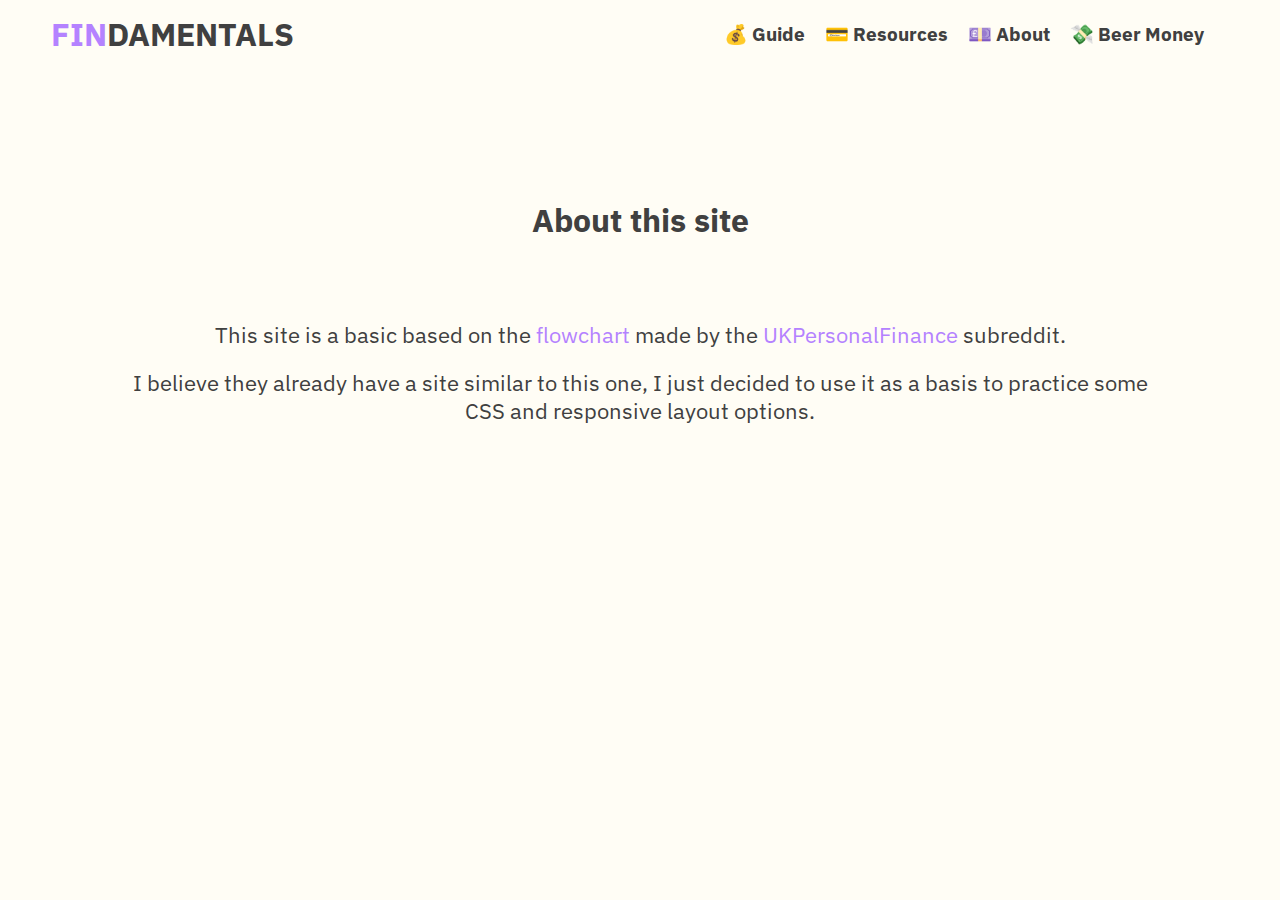
==== about.html @ 677796b5 "desktop menu and placeholder pages" ====
<!DOCTYPE html>
<html lang="en" dir="ltr">
  <head>
    <meta charset="utf-8" name="viewport" content="width=device-width, initial-scale=1, maxiumum-scale=1">

    <title>FINdamentals</title>
    <link rel="stylesheet" href="./resources/css/style.css">
    <link href="https://fonts.googleapis.com/css2?family=IBM+Plex+Sans:wght@400;500;600;700&display=swap" rel="stylesheet">
    <link href="https://fonts.googleapis.com/css2?family=PT+Serif:ital@0;1&display=swap" rel="stylesheet">
    <link rel="stylesheet" href="https://cdnjs.cloudflare.com/ajax/libs/font-awesome/4.7.0/css/font-awesome.min.css">
  </head>
  <body>
    <header>
      <nav class="navmenu">
        <a href="index.html"> <h1><span class='logopurp'>FIN</span>DAMENTALS</h1></a>
        <ul class="menu">
          <div id="linkList" class="menu-links">
          <li class="item"><a class="menuItem" href="findamentals.html" id="guide">Guide</a></li>
          <li class="item"><a class="menuItem" href="resources.html" id="resources" >Resources</a></li>
          <li class="item"><a class="menuItem" href="about.html" id="about">About</a></li>
          <li class="item"><a class="menuItem" href="beermoney.html" id="beermoney">Beer Money</a></li>
          </div>
          <div class="desktop-link">
            <li class="desknav"><a href="findamentals.html">💰 Guide</a> </li>
            <li class="desknav"><a href="resources.html">💳 Resources</a> </li>
            <li class="desknav"><a href="about.html">💷 About</a> </li>
            <li class="desknav"><a href="beermoney.html">💸 Beer Money</a> </li>
          </div>
          <a href="javascript:void(0);" onclick="showMenu()"><i class="fa fa-bars" id="index-bar"></i></a>
        </ul>
      </nav>
    </header>
    <div class="container">
      <div class="main-content">
        <h1>About this site</h1>
        <p>This site is a basic based on the <a href="https://flowchart.ukpersonal.finance/">flowchart</a> made by the <a href="https://www.reddit.com/r/ukpersonalfinance">UKPersonalFinance</a> subreddit.</p>
        </br>
        <p>I believe they already have a site similar to this one, I just decided to use it as a basis to practice some CSS and responsive layout options.</p>
      </div>
    </div>
    <script src="./resources/js/menu.js"></script>
  </body>
</html>
---- resources/css/style.css ----
*{
  margin: 0;
  padding: 0;
  border: 0;
}

html, body {
    overflow-x: hidden;
}
body{
  background-color: #FFFDF5;
  width: 100vw;
  margin: 0, auto;
  font-size: 16px;
  font-family: 'IBM Plex Sans', sans-serif;
  color: #404040;

}

header{
  margin-left: 4%;
  margin-right: 4%;
  padding-top: 2.5%;
}

.desktop-link{
  visibility: hidden;
  display: none;
}
li a{
  color: #404040;
}
a{
  text-decoration: none;
  color: #B482FF;
}
a:hover{
  font-weight: bold;
  text-decoration: none;
}
a h1{
  color: #404040;
}

.btn a{
  color:#FFF;
}

nav{
  display: flex;
  align-items: center;
  justify-content: space-between;
  flex-direction: row;
  list-style: none;
}

.menu-links{
  position: absolute;
  top: 0;
  left: 0;
  width: 100vw;
  height: 100vh;
  overflow: hidden;
  transform: translateY(-100%);
  transition: transform 0.2s ease;
  background-color: #FFFDF5;
  text-align: center;
}

.menu-links a{
  color: #404040;
  font-size: 2.5rem;
  font-weight: bold;
  font-family: 'Open Sans', sans-serif;
}

.menu-links a:active{
  background-color: #B482FF;
  color: #FFFDF5;
}

.menu-links a:hover{
  color: #B482FF;
}

.menu-links li{
  padding-top: 20%;
}

.menuOn{
  transform: translateY(0);
}

.logopurp{
  color: #B482FF;
}

.fa-bars{
  color: #B482ff;
  position: relative;
  z-index: 1000;
}
.fa.fa-bars{
  font-size: 1.5rem;
}


.L-desktop-link-block{
  float: left;
}
.R-desktop-link-block{
  float:right;
}

.main-text{
  padding: 3%;
}

.container{
  display: flex;
  align-items: center;
  justify-content: flex-start;
  flex-direction: column;
  padding-top: 7.5%;
  text-align: center;
  width: 100vw;
}
.main-content{
  text-align: center;
  width: 80vw;
}
.main-content h1{
    padding: 5rem 0 5rem 0;
}
.splash-one{
  text-align: center;
  padding-top: 25%;
}

.btn{
  background-color: #B482ff;
  color: #FFF;
  width: 160px;
  border-radius: 7.5px;
  text-align: center;
  height: 40px;
  padding-top: 15px;
  margin-top: 15%;
}
.btn:hover{
  cursor: pointer;
  box-shadow:inset 0 -0.7em 0 -0.4em rgba(0,0,0,0.17);
  color:#FFFDF5;
}

.splash-two{
  text-align: center;
  width: 60%;
  padding-top: 25%;
}
.splash-two p{
  font-family: 'PT Serif', serif;
  font-size: 16px;
  padding-top: 5%;
  padding-bottom: 20%;
}

.finh3{
  color: #B482FF;
  padding-bottom: 5%;
  padding-top: 5%;
}

.intro{
  font-family: 'PT Serif', serif;
  font-size: 16px;
  padding-top: 5%;
  width: 60%;
}

ol{
  list-style: none;
  counter-reset: li;
  text-align: left;
  padding-top: 15%;
}
ol li{
  counter-increment: li;
  font-size: 18px;
  font-weight: bold;
  padding-top: 10%;
}
ol li::before{
  content: counter(li);
  color: #B482FF;
  text-align: left;
  padding-right: 0.25rem;
  vertical-align: super;
  font-size: 10px;
  font-family: 'Open Sans', sans-serif;
  font-weight: bold;
}

.content-list a{
  text-decoration: none;
  color: #404040;
}
.content-list a:hover{
  color: #B482FF;
}
.topic sup{
  font-size: 12px;
  color: #b482ff;
}
.topic{
  width: 80%;
  margin: 0 auto;
  margin-top: 10rem;
}
.topic a{
  text-decoration: none;
  color: #B482ff;
}
.topic a:hover{
  text-decoration: none;
  color: #a067f6;
}
.topic-desc{
  color: #b482ff;
  width: 75%;
  margin: 0 auto;
  padding-top: 0.5rem;
}
.topic-content{
  padding-top: 1.5rem;
  margin: 0 auto;
  font-family: 'PT Serif', serif;
  text-align: left;
}
.topic-content .hl{
  color: #b482ff;
  font-weight: bold;

}
.topic-content h3{
  font-family: 'Open Sans', sans-serif;
  padding-top: 1.5rem;
  margin: 0 auto;
}
.topic-content p{
  padding-top: 1.5rem;
}
.subhead{
  color: #B482FF;
  font-family: 'PT Serif', serif;
  font-size: 16px;
}

.term{
  color: #B482FF;
  font-family: 'Open Sans', sans-serif;
  font-weight: bold;
}
@media (min-width: 783px) and (-webkit-min-device-pixel-ratio: 1)  {
  header{
    padding-top: 1%;
  }
  .splash-one h3{
    font-size: 2rem;
  }
  .splash-two h3{
    font-size: 2rem;
  }
  .desktop-link{
    display: inline-block;
    visibility: visible;
    font-size: 1.25rem;
  }
  .container{
    padding-top: 5%;
    text-align: center;
  }
  .splash-one{
    padding-top: 2em;
    width: 60%;
    text-align: center;
  }
  .btn{
    margin-top: 120px;
  }
  .splash-two{
    padding-top: 5%;
    width: 40%;
  }
  .splash-two p{
    padding-top: 2.5%;
    padding-bottom: 10%;
    font-size: 1.25rem;
  }
  a i{
    visibility: hidden;
    display: none;
  }
  .main-text{
    margin: 100px;
  }
  li a{
    color: #404040;
  }

  .findamentals{
    font-size: 1.25rem;
  }
  .finh3{
    font-size: 2.5rem;
  }
  h3{
    font-size: 1.75rem;
  }
  .content-list ol li{
    font-size: 1.5rem;
  }
  .intro{
    font-size: 1.25rem;
  }
  .btn h3{
    font-size: 1.35rem;
  }
  .main-content p{
    font-size: 1.35rem;
  }
  .desknav{
    list-style: none;
    display: inline;
    font-size: 1.2rem;
    padding-left:1rem;
    font-weight: bold;
    color:#404040;
  }
  .desknav a:hover{
    color: #B482FF;
  }
}
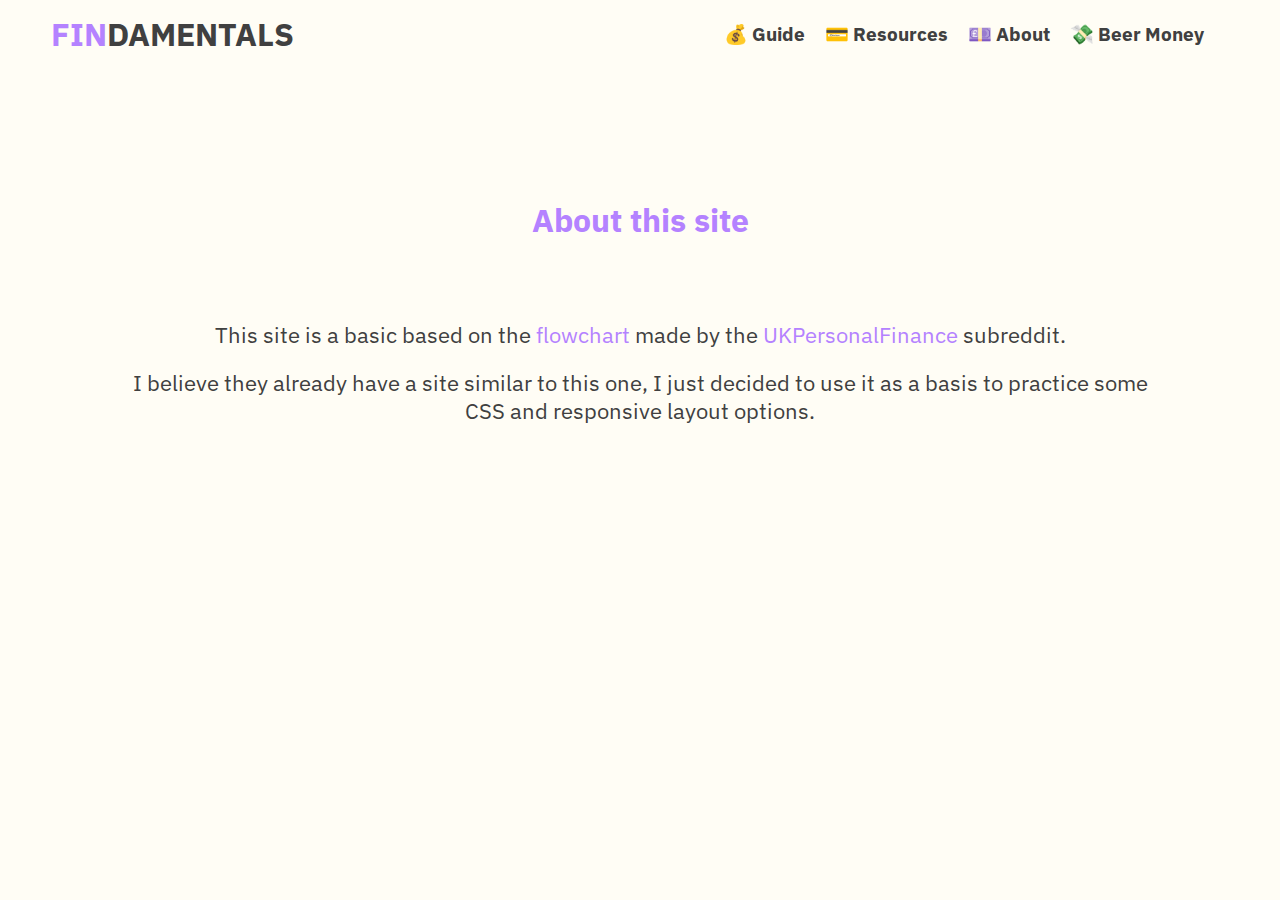
==== commit d458aaf1: "code cleanup" ====
--- a/about.html
+++ b/about.html
@@ -1,43 +1,48 @@
 <!DOCTYPE html>
 <html lang="en" dir="ltr">
-  <head>
-    <meta charset="utf-8" name="viewport" content="width=device-width, initial-scale=1, maxiumum-scale=1">
 
-    <title>FINdamentals</title>
-    <link rel="stylesheet" href="./resources/css/style.css">
-    <link href="https://fonts.googleapis.com/css2?family=IBM+Plex+Sans:wght@400;500;600;700&display=swap" rel="stylesheet">
-    <link href="https://fonts.googleapis.com/css2?family=PT+Serif:ital@0;1&display=swap" rel="stylesheet">
-    <link rel="stylesheet" href="https://cdnjs.cloudflare.com/ajax/libs/font-awesome/4.7.0/css/font-awesome.min.css">
-  </head>
-  <body>
-    <header>
-      <nav class="navmenu">
-        <a href="index.html"> <h1><span class='logopurp'>FIN</span>DAMENTALS</h1></a>
-        <ul class="menu">
-          <div id="linkList" class="menu-links">
+<head>
+  <meta charset="utf-8" name="viewport" content="width=device-width, initial-scale=1, maxiumum-scale=1">
+
+  <title>FINdamentals</title>
+  <link rel="stylesheet" href="./resources/css/style.css">
+  <link href="https://fonts.googleapis.com/css2?family=IBM+Plex+Sans:wght@400;500;600;700&display=swap" rel="stylesheet">
+  <link href="https://fonts.googleapis.com/css2?family=PT+Serif:ital@0;1&display=swap" rel="stylesheet">
+  <link rel="stylesheet" href="https://cdnjs.cloudflare.com/ajax/libs/font-awesome/4.7.0/css/font-awesome.min.css">
+</head>
+
+<body>
+  <header>
+    <nav class="navmenu">
+      <a href="index.html">
+        <h1><span class='logopurp'>FIN</span>DAMENTALS</h1>
+      </a>
+      <ul class="menu">
+        <div id="linkList" class="menu-links">
           <li class="item"><a class="menuItem" href="findamentals.html" id="guide">Guide</a></li>
-          <li class="item"><a class="menuItem" href="resources.html" id="resources" >Resources</a></li>
+          <li class="item"><a class="menuItem" href="resources.html" id="resources">Resources</a></li>
           <li class="item"><a class="menuItem" href="about.html" id="about">About</a></li>
           <li class="item"><a class="menuItem" href="beermoney.html" id="beermoney">Beer Money</a></li>
-          </div>
-          <div class="desktop-link">
-            <li class="desknav"><a href="findamentals.html">💰 Guide</a> </li>
-            <li class="desknav"><a href="resources.html">💳 Resources</a> </li>
-            <li class="desknav"><a href="about.html">💷 About</a> </li>
-            <li class="desknav"><a href="beermoney.html">💸 Beer Money</a> </li>
-          </div>
-          <a href="javascript:void(0);" onclick="showMenu()"><i class="fa fa-bars" id="index-bar"></i></a>
-        </ul>
-      </nav>
-    </header>
-    <div class="container">
-      <div class="main-content">
-        <h1>About this site</h1>
-        <p>This site is a basic based on the <a href="https://flowchart.ukpersonal.finance/">flowchart</a> made by the <a href="https://www.reddit.com/r/ukpersonalfinance">UKPersonalFinance</a> subreddit.</p>
-        </br>
-        <p>I believe they already have a site similar to this one, I just decided to use it as a basis to practice some CSS and responsive layout options.</p>
-      </div>
+        </div>
+        <div class="desktop-link">
+          <li class="desknav"><a href="findamentals.html">💰 Guide</a> </li>
+          <li class="desknav"><a href="resources.html">💳 Resources</a> </li>
+          <li class="desknav"><a href="about.html">💷 About</a> </li>
+          <li class="desknav"><a href="beermoney.html">💸 Beer Money</a> </li>
+        </div>
+        <a href="javascript:void(0);" onclick="showMenu()"><i class="fa fa-bars" id="index-bar"></i></a>
+      </ul>
+    </nav>
+  </header>
+  <div class="container">
+    <div class="main-content">
+      <h1>About this site</h1>
+      <p>This site is a basic based on the <a href="https://flowchart.ukpersonal.finance/">flowchart</a> made by the <a href="https://www.reddit.com/r/ukpersonalfinance">UKPersonalFinance</a> subreddit.</p>
+      </br>
+      <p>I believe they already have a site similar to this one, I just decided to use it as a basis to practice some CSS and responsive layout options.</p>
     </div>
-    <script src="./resources/js/menu.js"></script>
-  </body>
+  </div>
+  <script src="./resources/js/menu.js"></script>
+</body>
+
 </html>
--- a/resources/css/style.css
+++ b/resources/css/style.css
@@ -1,343 +1,448 @@
-*{
-  margin: 0;
-  padding: 0;
-  border: 0;
-}
-
-html, body {
-    overflow-x: hidden;
-}
-body{
-  background-color: #FFFDF5;
-  width: 100vw;
-  margin: 0, auto;
-  font-size: 16px;
-  font-family: 'IBM Plex Sans', sans-serif;
-  color: #404040;
-
-}
-
-header{
-  margin-left: 4%;
-  margin-right: 4%;
-  padding-top: 2.5%;
-}
-
-.desktop-link{
-  visibility: hidden;
-  display: none;
-}
-li a{
-  color: #404040;
-}
-a{
-  text-decoration: none;
-  color: #B482FF;
-}
-a:hover{
-  font-weight: bold;
-  text-decoration: none;
-}
-a h1{
-  color: #404040;
-}
-
-.btn a{
-  color:#FFF;
-}
-
-nav{
-  display: flex;
-  align-items: center;
-  justify-content: space-between;
-  flex-direction: row;
-  list-style: none;
-}
-
-.menu-links{
-  position: absolute;
-  top: 0;
-  left: 0;
-  width: 100vw;
-  height: 100vh;
-  overflow: hidden;
-  transform: translateY(-100%);
-  transition: transform 0.2s ease;
-  background-color: #FFFDF5;
-  text-align: center;
-}
-
-.menu-links a{
-  color: #404040;
-  font-size: 2.5rem;
-  font-weight: bold;
-  font-family: 'Open Sans', sans-serif;
-}
-
-.menu-links a:active{
-  background-color: #B482FF;
-  color: #FFFDF5;
-}
-
-.menu-links a:hover{
-  color: #B482FF;
-}
-
-.menu-links li{
-  padding-top: 20%;
-}
-
-.menuOn{
-  transform: translateY(0);
-}
-
-.logopurp{
-  color: #B482FF;
-}
-
-.fa-bars{
-  color: #B482ff;
-  position: relative;
-  z-index: 1000;
-}
-.fa.fa-bars{
-  font-size: 1.5rem;
-}
-
-
-.L-desktop-link-block{
-  float: left;
-}
-.R-desktop-link-block{
-  float:right;
-}
-
-.main-text{
-  padding: 3%;
-}
-
-.container{
-  display: flex;
-  align-items: center;
-  justify-content: flex-start;
-  flex-direction: column;
-  padding-top: 7.5%;
-  text-align: center;
-  width: 100vw;
-}
-.main-content{
-  text-align: center;
-  width: 80vw;
-}
-.main-content h1{
-    padding: 5rem 0 5rem 0;
-}
-.splash-one{
-  text-align: center;
-  padding-top: 25%;
-}
-
-.btn{
-  background-color: #B482ff;
-  color: #FFF;
-  width: 160px;
-  border-radius: 7.5px;
-  text-align: center;
-  height: 40px;
-  padding-top: 15px;
-  margin-top: 15%;
-}
-.btn:hover{
-  cursor: pointer;
-  box-shadow:inset 0 -0.7em 0 -0.4em rgba(0,0,0,0.17);
-  color:#FFFDF5;
-}
-
-.splash-two{
-  text-align: center;
-  width: 60%;
-  padding-top: 25%;
-}
-.splash-two p{
-  font-family: 'PT Serif', serif;
-  font-size: 16px;
-  padding-top: 5%;
-  padding-bottom: 20%;
-}
-
-.finh3{
-  color: #B482FF;
-  padding-bottom: 5%;
-  padding-top: 5%;
-}
-
-.intro{
-  font-family: 'PT Serif', serif;
-  font-size: 16px;
-  padding-top: 5%;
-  width: 60%;
-}
-
-ol{
-  list-style: none;
-  counter-reset: li;
-  text-align: left;
-  padding-top: 15%;
-}
-ol li{
-  counter-increment: li;
-  font-size: 18px;
-  font-weight: bold;
-  padding-top: 10%;
-}
-ol li::before{
-  content: counter(li);
-  color: #B482FF;
-  text-align: left;
-  padding-right: 0.25rem;
-  vertical-align: super;
-  font-size: 10px;
-  font-family: 'Open Sans', sans-serif;
-  font-weight: bold;
-}
-
-.content-list a{
-  text-decoration: none;
-  color: #404040;
-}
-.content-list a:hover{
-  color: #B482FF;
-}
-.topic sup{
-  font-size: 12px;
-  color: #b482ff;
-}
-.topic{
-  width: 80%;
-  margin: 0 auto;
-  margin-top: 10rem;
-}
-.topic a{
-  text-decoration: none;
-  color: #B482ff;
-}
-.topic a:hover{
-  text-decoration: none;
-  color: #a067f6;
-}
-.topic-desc{
-  color: #b482ff;
-  width: 75%;
-  margin: 0 auto;
-  padding-top: 0.5rem;
-}
-.topic-content{
-  padding-top: 1.5rem;
-  margin: 0 auto;
-  font-family: 'PT Serif', serif;
-  text-align: left;
-}
-.topic-content .hl{
-  color: #b482ff;
-  font-weight: bold;
-
-}
-.topic-content h3{
-  font-family: 'Open Sans', sans-serif;
-  padding-top: 1.5rem;
-  margin: 0 auto;
-}
-.topic-content p{
-  padding-top: 1.5rem;
-}
-.subhead{
-  color: #B482FF;
-  font-family: 'PT Serif', serif;
-  font-size: 16px;
-}
-
-.term{
-  color: #B482FF;
-  font-family: 'Open Sans', sans-serif;
-  font-weight: bold;
-}
-@media (min-width: 783px) and (-webkit-min-device-pixel-ratio: 1)  {
-  header{
-    padding-top: 1%;
-  }
-  .splash-one h3{
-    font-size: 2rem;
-  }
-  .splash-two h3{
-    font-size: 2rem;
-  }
-  .desktop-link{
-    display: inline-block;
-    visibility: visible;
-    font-size: 1.25rem;
-  }
-  .container{
-    padding-top: 5%;
-    text-align: center;
-  }
-  .splash-one{
-    padding-top: 2em;
-    width: 60%;
-    text-align: center;
-  }
-  .btn{
-    margin-top: 120px;
-  }
-  .splash-two{
-    padding-top: 5%;
-    width: 40%;
-  }
-  .splash-two p{
-    padding-top: 2.5%;
-    padding-bottom: 10%;
-    font-size: 1.25rem;
-  }
-  a i{
-    visibility: hidden;
-    display: none;
-  }
-  .main-text{
-    margin: 100px;
-  }
-  li a{
-    color: #404040;
-  }
-
-  .findamentals{
-    font-size: 1.25rem;
-  }
-  .finh3{
-    font-size: 2.5rem;
-  }
-  h3{
-    font-size: 1.75rem;
-  }
-  .content-list ol li{
-    font-size: 1.5rem;
-  }
-  .intro{
-    font-size: 1.25rem;
-  }
-  .btn h3{
-    font-size: 1.35rem;
-  }
-  .main-content p{
-    font-size: 1.35rem;
-  }
-  .desknav{
-    list-style: none;
-    display: inline;
-    font-size: 1.2rem;
-    padding-left:1rem;
-    font-weight: bold;
-    color:#404040;
-  }
-  .desknav a:hover{
-    color: #B482FF;
-  }
-}
+*{
+  margin: 0;++padding: 0;++border: 0;
+  }
+
+html, body {
+    overflow-x: hidden;
+}
+body{+width: 100vw;++margin: 0, auto;++color: #404040;+
+  background-color: #FFFDF5;++font-family: 'IBM Plex Sans', sans-serif;++font-size: 16px;
+  }
+
+header{+margin-right: 4%;+
+  margin-left: 4%;++padding-top: 2.5%;
+  }
+
+.desktop-link{+display: none;+
+  visibility: hidden;
+  }
+li a{
+  color: #404040;
+}
+a{
+  text-decoration: none;++color: #B482FF;
+  }
+a:hover{
+  text-decoration: none;
+}
+a h1{
+  color: #404040;
+}
+
+.btn a{
+  color:#FFF;
+}
+
+nav{
+  display: flex;++align-items: center;++flex-direction: row;++justify-content: space-between;++list-style: none;
+  }
+
+.menu-links{
+  position: absolute;++top: 0;++left: 0;++overflow: hidden;++width: 100vw;++height: 100vh;++transition: transform 0.2s ease;++transform: translateY(-100%);++text-align: center;++background-color: #FFFDF5;
+  }
+
+.menu-links a{
+  color: #404040;++font-family: 'Open Sans', sans-serif;++font-size: 2.5rem;++font-weight: bold;
+  }
+
+.menu-links a:active{+color: #FFFDF5;+
+  background-color: #B482FF;
+  }
+
+.menu-links a:hover{
+  color: #B482FF;
+}
+
+.menu-links li{
+  padding-top: 20%;
+}
+
+.menuOn{
+  transform: translateY(0);
+}
+
+.logopurp{
+  color: #B482FF;
+}
+
+.fa-bars{+position: relative;++z-index: 1000;
+
+  color: #B482ff;
+  }
+.fa.fa-bars{
+  font-size: 1.5rem;
+}
+
+
+.L-desktop-link-block{
+  float: left;
+}
+.R-desktop-link-block{
+  float:right;
+}
+
+.main-text{
+  padding: 3%;
+}
+
+.container{
+  display: flex;++align-items: center;++flex-direction: column;++justify-content: flex-start;++width: 100vw;++padding-top: 7.5%;++text-align: center;
+  }
+.main-content{+width: 80vw;
+
+  text-align: center;
+  }
+.main-content h1{
+    padding: 5rem 0 5rem 0;++color: #B482FF;
+    }
+.splash-one{+padding-top: 25%;
+
+  text-align: center;
+  }
+
+.btn{+width: 160px;++height: 40px;++margin-top: 15%;++padding-top: 15px;++text-align: center;++color: #FFF;++border-radius: 7.5px;+
+  background-color: #B482ff;
+  }
+.btn:hover{
+  cursor: pointer;++color:#FFFDF5;++box-shadow:inset 0 -0.7em 0 -0.4em rgba(0,0,0,0.17);
+  }
+
+.splash-two{+width: 60%;++padding-top: 25%;
+
+  text-align: center;
+  }
+.splash-two p{+padding-top: 5%;++padding-bottom: 20%;
+
+  font-family: 'PT Serif', serif;++font-size: 16px;
+  }
+
+.finh3{+padding-top: 5%;++padding-bottom: 5%;
+
+  color: #B482FF;
+  }
+
+.intro{+width: 60%;++padding-top: 5%;
+
+  font-family: 'PT Serif', serif;++font-size: 16px;
+  }
+
+ol{+padding-top: 15%;
+
+  list-style: none;++counter-reset: li;++text-align: left;
+  }
+ol li{+padding-top: 10%;
+
+  counter-increment: li;++font-size: 18px;++font-weight: bold;
+  }
+ol li::before{+padding-right: 0.25rem;
+
+  content: counter(li);++text-align: left;++vertical-align: super;++color: #B482FF;++font-family: 'Open Sans', sans-serif;++font-size: 10px;++font-weight: bold;
+  }
+
+.content-list a{
+  text-decoration: none;++color: #404040;
+  }
+.content-list a:hover{
+  color: #B482FF;
+}
+.topic sup{+color: #b482ff;
+
+  font-size: 12px;
+  }
+.topic{
+  width: 80%;++margin: 0 auto;++margin-top: 10rem;
+  }
+.topic a{
+  text-decoration: none;++color: #B482ff;
+  }
+.topic a:hover{
+  text-decoration: none;++color: #a067f6;
+  }
+.topic-desc{+width: 75%;++margin: 0 auto;++padding-top: 0.5rem;
+
+  color: #b482ff;
+  }
+.topic-content{+margin: 0 auto;+
+  padding-top: 1.5rem;++text-align: left;++font-family: 'PT Serif', serif;
+  }
+.topic-content .hl{
+  color: #b482ff;++font-weight: bold;
+  }
+.topic-content h3{+margin: 0 auto;++padding-top: 1.5rem;
+
+  font-family: 'Open Sans', sans-serif;
+  }
+.topic-content p{
+  padding-top: 1.5rem;
+}
+.subhead{
+  color: #B482FF;++font-family: 'PT Serif', serif;++font-size: 16px;
+  }
+
+.term{
+  color: #B482FF;++font-family: 'Open Sans', sans-serif;++font-weight: bold;
+  }
+@media (min-width: 783px) and (-webkit-min-device-pixel-ratio: 1)  {
+  header{
+    padding-top: 1%;
+  }
+  .splash-one h3{
+    font-size: 2rem;
+  }
+  .splash-two h3{
+    font-size: 2rem;
+  }
+  .desktop-link{
+    display: inline-block;++visibility: visible;++font-size: 1.25rem;
+    }
+  .container{
+    padding-top: 5%;++text-align: center;
+    }
+  .splash-one{+width: 60%;+
+    padding-top: 2em;++text-align: center;
+    }
+  .btn{
+    margin-top: 120px;
+  }
+  .splash-two{+width: 40%;+
+    padding-top: 5%;
+    }
+  .splash-two p{
+    padding-top: 2.5%;++padding-bottom: 10%;++font-size: 1.25rem;
+    }
+  a i{+display: none;+
+    visibility: hidden;
+    }
+  .main-text{
+    margin: 100px;
+  }
+  li a{
+    color: #404040;
+  }
+
+  .findamentals{
+    font-size: 1.25rem;
+  }
+  .finh3{
+    font-size: 2.5rem;
+  }
+  h3{
+    font-size: 1.75rem;
+  }
+  .content-list ol li{
+    font-size: 1.5rem;
+  }
+  .intro{
+    font-size: 1.25rem;
+  }
+  .btn h3{
+    font-size: 1.35rem;
+  }
+  .main-content p{
+    font-size: 1.35rem;
+  }
+  .desknav{+display: inline;++padding-left:1rem;
+
+    list-style: none;++color:#404040;++font-size: 1.2rem;++font-weight: bold;
+    }
+  .desknav a:hover{
+    color: #B482FF;
+  }
+
+  a:hover{
+  font-weight: bold;}
+}
